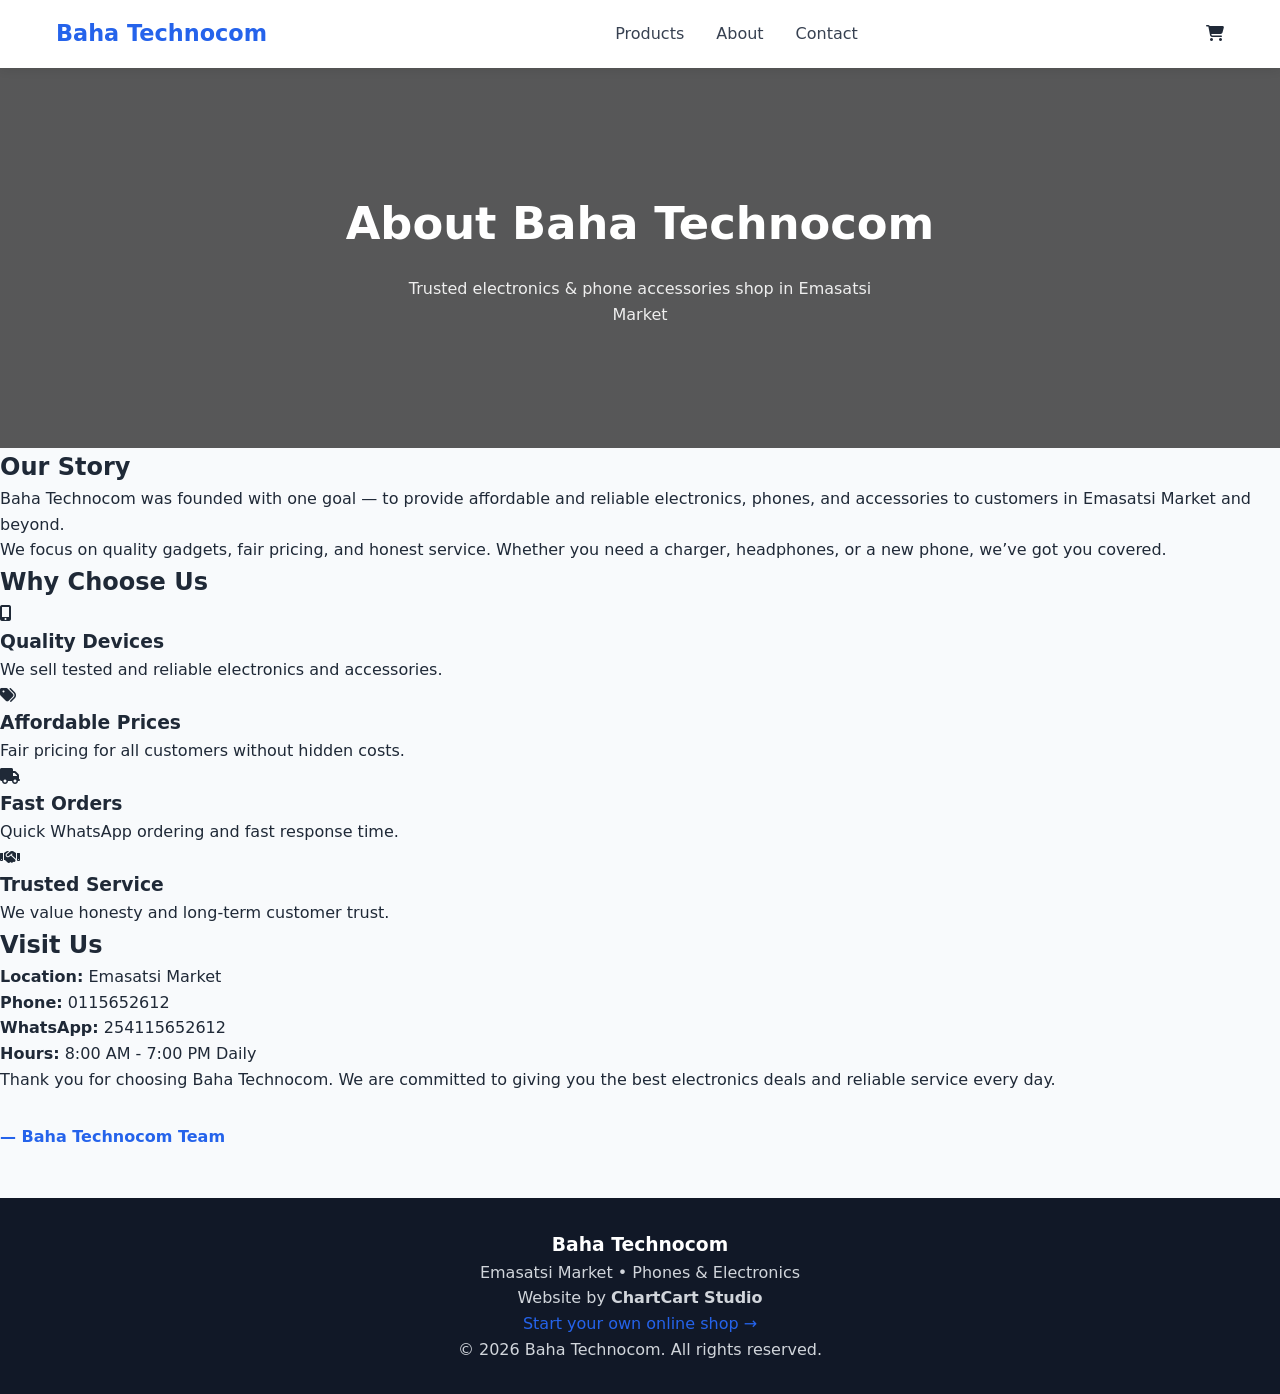
==== about.html @ 46c788c9 "Add files via upload" ====
<!DOCTYPE html>
<html lang="en">
<head>
    <meta charset="UTF-8">
    <meta name="viewport" content="width=device-width, initial-scale=1.0">
    
    <meta name="description" content="About Baha Technocom - Your trusted shop for phones, electronics and accessories in Emasatsi Market.">

    <title>About - Baha Technocom</title>

    <link rel="stylesheet" href="style.css">
    <link rel="stylesheet" href="https://cdnjs.cloudflare.com/ajax/libs/font-awesome/6.5.1/css/all.min.css">
</head>

<body>

<!-- NAVBAR -->
<nav class="navbar">
    <div class="nav-container">

        <div class="logo">
            <h1>Baha Technocom</h1>
        </div>

        <div class="nav-links">
            <a href="index.html">Products</a>
            <a href="about.html">About</a>
            <a href="contact.html">Contact</a>
        </div>

        <div class="cart-icon" onclick="window.location.href='index.html'">
            <i class="fas fa-shopping-cart"></i>
        </div>

        <button class="hamburger" onclick="toggleMobileMenu()">
            <i class="fas fa-bars"></i>
        </button>

    </div>

    <!-- MOBILE MENU -->
    <div id="mobile-menu" class="mobile-menu">
        <a href="index.html" onclick="toggleMobileMenu()">Products</a>
        <a href="about.html" onclick="toggleMobileMenu()">About</a>
        <a href="contact.html" onclick="toggleMobileMenu()">Contact</a>
    </div>
</nav>

<!-- HERO -->
<header class="hero">
    <div class="hero-content">
        <h2>About Baha Technocom</h2>
        <p>Trusted electronics & phone accessories shop in Emasatsi Market</p>
    </div>
</header>

<!-- CONTENT -->
<main>

<div class="about-section">

    <div class="about-container">

        <!-- STORY -->
        <div class="about-story">
            <h2>Our Story</h2>
            <p>
                Baha Technocom was founded with one goal — to provide affordable and reliable electronics,
                phones, and accessories to customers in Emasatsi Market and beyond.
            </p>

            <p>
                We focus on quality gadgets, fair pricing, and honest service. Whether you need a charger,
                headphones, or a new phone, we’ve got you covered.
            </p>
        </div>

        <!-- VALUES -->
        <div class="about-values">
            <h2>Why Choose Us</h2>

            <div class="values-grid">

                <div class="value-card">
                    <i class="fas fa-mobile-alt"></i>
                    <h3>Quality Devices</h3>
                    <p>We sell tested and reliable electronics and accessories.</p>
                </div>

                <div class="value-card">
                    <i class="fas fa-tags"></i>
                    <h3>Affordable Prices</h3>
                    <p>Fair pricing for all customers without hidden costs.</p>
                </div>

                <div class="value-card">
                    <i class="fas fa-truck"></i>
                    <h3>Fast Orders</h3>
                    <p>Quick WhatsApp ordering and fast response time.</p>
                </div>

                <div class="value-card">
                    <i class="fas fa-handshake"></i>
                    <h3>Trusted Service</h3>
                    <p>We value honesty and long-term customer trust.</p>
                </div>

            </div>
        </div>

        <!-- LOCATION -->
        <div class="about-location">
            <h2>Visit Us</h2>

            <p><strong>Location:</strong> Emasatsi Market</p>
            <p><strong>Phone:</strong> 0115652612</p>
            <p><strong>WhatsApp:</strong> 254115652612</p>
            <p><strong>Hours:</strong> 8:00 AM - 7:00 PM Daily</p>

        </div>

        <!-- CLOSING -->
        <div class="about-closing">
            <p>
                Thank you for choosing Baha Technocom. We are committed to giving you the best electronics deals
                and reliable service every day.
            </p>

            <p style="margin-top:2rem; font-weight:600; color:#2563eb;">
                — Baha Technocom Team
            </p>
        </div>

    </div>

</div>

</main>

<!-- FOOTER -->
<footer class="footer">

    <div class="footer-content">

        <div class="shop-info">
            <h3>Baha Technocom</h3>
            <p>Emasatsi Market • Phones & Electronics</p>
        </div>

        <div class="made-by">
            <p>Website by <strong>ChartCart Studio</strong></p>
            <a href="https://wa.me/254115652612" target="_blank" class="start-own">
                Start your own online shop →
            </a>
        </div>

        <div class="copyright">
            &copy; 2026 Baha Technocom. All rights reserved.
        </div>

    </div>

</footer>

<script>
function toggleMobileMenu() {
    const menu = document.getElementById("mobile-menu");
    menu.style.display = menu.style.display === "flex" ? "none" : "flex";
}
</script>

</body>
</html>
---- style.css ----
* {
    margin: 0;
    padding: 0;
    box-sizing: border-box;
}

body {
    font-family: 'Inter', system-ui, -apple-system, sans-serif;
    line-height: 1.6;
    color: #1f2937;
    background-color: #f8fafc;
}

/* ================= NAVBAR ================= */
.navbar {
    background: white;
    box-shadow: 0 2px 10px rgba(0,0,0,0.08);
    position: sticky;
    top: 0;
    z-index: 1000;
}

.nav-container {
    max-width: 1200px;
    margin: 0 auto;
    padding: 1rem;
    display: flex;
    justify-content: space-between;
    align-items: center;
}

.logo h1 {
    font-size: 1.4rem;
    font-weight: 700;
    color: #2563eb;
}

.nav-links {
    display: none;
    gap: 2rem;
}

.nav-links a {
    text-decoration: none;
    color: #374151;
    font-weight: 500;
}

.nav-links a:hover {
    color: #2563eb;
}

.hamburger {
    background: none;
    border: none;
    font-size: 1.8rem;
    cursor: pointer;
}

/* ================= HERO ================= */
.hero {
    background: linear-gradient(rgba(0,0,0,0.65), rgba(0,0,0,0.65)),
    url('https://res.cloudinary.com/YOUR_CLOUD/image/upload/electronics-hero.jpg')
    center/cover no-repeat;

    color: white;
    text-align: center;
    padding: 5rem 1rem;
    min-height: 380px;
    display: flex;
    align-items: center;
    justify-content: center;
}

.hero-content h2 {
    font-size: 2.2rem;
    margin-bottom: 1rem;
}

.hero-content p {
    max-width: 500px;
    margin: auto;
    opacity: 0.9;
}

.btn-primary {
    margin-top: 1.5rem;
    display: inline-block;
    background: #2563eb;
    color: white;
    padding: 0.9rem 2rem;
    border-radius: 30px;
    text-decoration: none;
    font-weight: 600;
}

.btn-primary:hover {
    background: #1d4ed8;
}

/* ================= SECTION ================= */
.menu-section {
    max-width: 1200px;
    margin: 3rem auto;
    padding: 0 1rem;
}

.section-header {
    text-align: center;
    margin-bottom: 2rem;
}

.section-header h2 {
    font-size: 1.8rem;
}

.section-header p {
    color: #6b7280;
}

/* ================= PRODUCTS GRID ================= */
.products-grid {
    display: grid;
    grid-template-columns: repeat(auto-fill, minmax(180px, 1fr));
    gap: 1.2rem;
}

/* product card */
.product-card {
    background: white;
    border-radius: 14px;
    overflow: hidden;
    box-shadow: 0 4px 12px rgba(0,0,0,0.06);
    transition: transform 0.2s ease;
}

.product-card:hover {
    transform: translateY(-4px);
}

.product-image {
    width: 100%;
    height: 150px;
    object-fit: cover;
}

.product-info {
    padding: 1rem;
}

.product-info h3 {
    font-size: 1rem;
    margin-bottom: 0.5rem;
}

.price {
    color: #2563eb;
    font-weight: 700;
    margin-bottom: 0.8rem;
}

.add-to-cart-btn {
    width: 100%;
    background: #2563eb;
    color: white;
    border: none;
    padding: 0.7rem;
    border-radius: 10px;
    cursor: pointer;
}

.add-to-cart-btn:hover {
    background: #1d4ed8;
}

/* ================= CART ================= */
.cart-sidebar {
    position: fixed;
    right: -100%;
    top: 0;
    width: 100%;
    max-width: 380px;
    height: 100vh;
    background: white;
    box-shadow: -5px 0 20px rgba(0,0,0,0.15);
    transition: right 0.3s ease;
    display: flex;
    flex-direction: column;
    z-index: 2000;
}

.cart-sidebar.open {
    right: 0;
}

.cart-header {
    padding: 1rem;
    border-bottom: 1px solid #eee;
    display: flex;
    justify-content: space-between;
}

.close-btn {
    border: none;
    background: none;
    font-size: 1.5rem;
    cursor: pointer;
}

.cart-items {
    flex: 1;
    padding: 1rem;
    overflow-y: auto;
}

.cart-total {
    padding: 1rem;
    border-top: 1px solid #eee;
}

.total-row, .grand-total {
    display: flex;
    justify-content: space-between;
    margin: 0.5rem 0;
}

.grand-total {
    font-weight: 700;
    font-size: 1.2rem;
}

/* ================= WHATSAPP BUTTON ================= */
.btn-whatsapp {
    margin: 1rem;
    background: #25D366;
    color: white;
    border: none;
    padding: 1rem;
    border-radius: 30px;
    font-weight: 600;
    cursor: pointer;
}

/* ================= FLOATING CART ================= */
.floating-cart-btn {
    position: fixed;
    bottom: 20px;
    right: 20px;
    background: #2563eb;
    color: white;
    width: 60px;
    height: 60px;
    border-radius: 50%;
    border: none;
    font-size: 1.5rem;
    box-shadow: 0 5px 15px rgba(37,99,235,0.4);
}

/* ================= FOOTER ================= */
.footer {
    background: #111827;
    color: #d1d5db;
    padding: 2rem 1rem;
    margin-top: 3rem;
    text-align: center;
}

.footer h3 {
    color: white;
}

.start-own {
    color: #2563eb;
    text-decoration: none;
}

/* ================= MOBILE MENU ================= */
.mobile-menu {
    display: none;
    flex-direction: column;
    background: white;
    padding: 1rem;
}

.mobile-menu a {
    padding: 0.8rem;
    text-decoration: none;
    color: #333;
    border-bottom: 1px solid #eee;
}

/* ================= DESKTOP IMPROVEMENTS ================= */
@media (min-width: 768px) {
    .nav-links {
        display: flex;
    }

    .hamburger {
        display: none;
    }

    .hero-content h2 {
        font-size: 2.8rem;
    }

    .products-grid {
        grid-template-columns: repeat(auto-fill, minmax(220px, 1fr));
    }

    .product-image {
        height: 180px;
    }
}
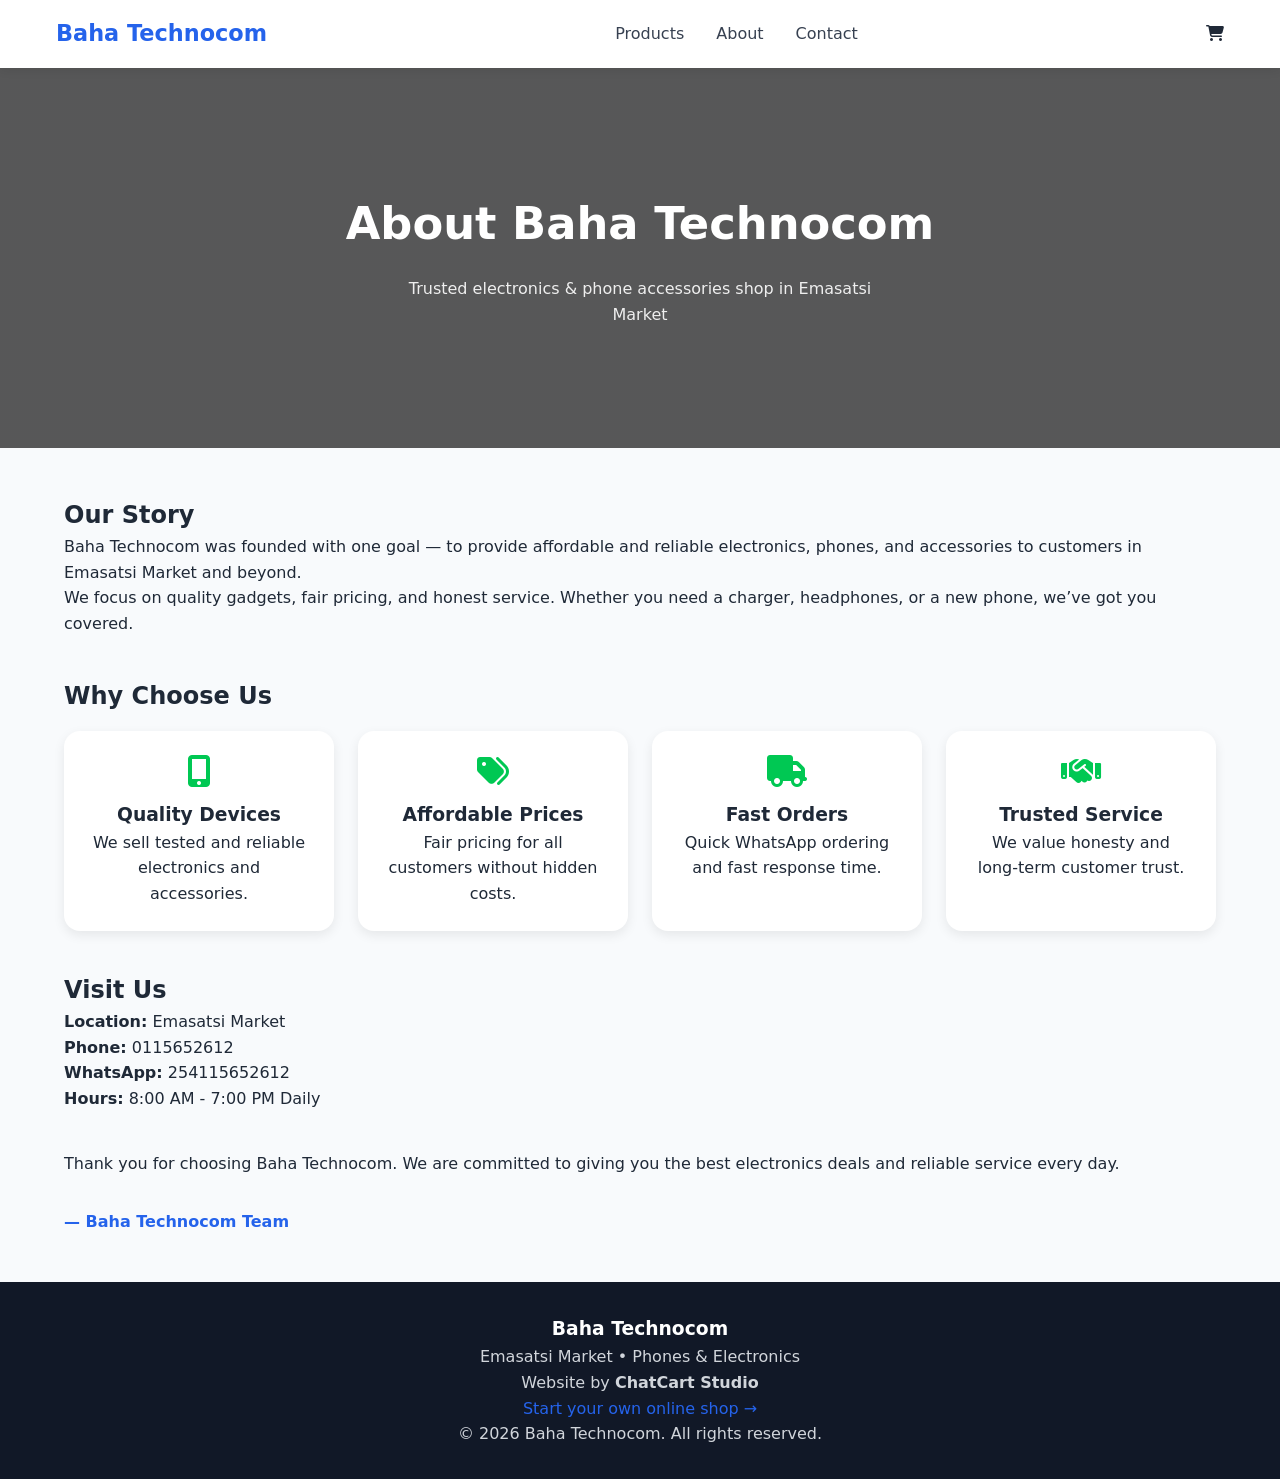
==== commit b2f25a0d: "Update about.html" ====
--- a/about.html
+++ b/about.html
@@ -148,7 +148,7 @@
         </div>
 
         <div class="made-by">
-            <p>Website by <strong>ChartCart Studio</strong></p>
+            <p>Website by <strong>ChatCart Studio</strong></p>
             <a href="https://wa.me/254115652612" target="_blank" class="start-own">
                 Start your own online shop →
             </a>
@@ -170,4 +170,4 @@
 </script>
 
 </body>
-</html>+</html>
--- a/style.css
+++ b/style.css
@@ -59,8 +59,8 @@
 
 /* ================= HERO ================= */
 .hero {
-    background: linear-gradient(rgba(0,0,0,0.65), rgba(0,0,0,0.65)),
-    url('https://res.cloudinary.com/YOUR_CLOUD/image/upload/electronics-hero.jpg')
+    background:linear-gradient(rgba(0, 0, 0, 0.65), rgba(0, 0, 0, 0.65)),
+    url('https://res.cloudinary.com/dwaqbsthr/image/upload/v1776330790/banner%20image.png')
     center/cover no-repeat;
 
     color: white;
@@ -310,4 +310,36 @@
     .product-image {
         height: 180px;
     }
-}+}
+.about-section {
+    max-width: 1200px;
+    margin: 3rem auto;
+    padding: 0 1.5rem;
+}
+
+.about-container {
+    display: flex;
+    flex-direction: column;
+    gap: 2.5rem;
+}
+
+.values-grid {
+    display: grid;
+    grid-template-columns: repeat(auto-fill, minmax(220px, 1fr));
+    gap: 1.5rem;
+    margin-top: 1rem;
+}
+
+.value-card {
+    background: white;
+    padding: 1.5rem;
+    border-radius: 16px;
+    box-shadow: 0 4px 12px rgba(0,0,0,0.08);
+    text-align: center;
+}
+
+.value-card i {
+    font-size: 2rem;
+    color: #00c853;
+    margin-bottom: 0.8rem;
+}
